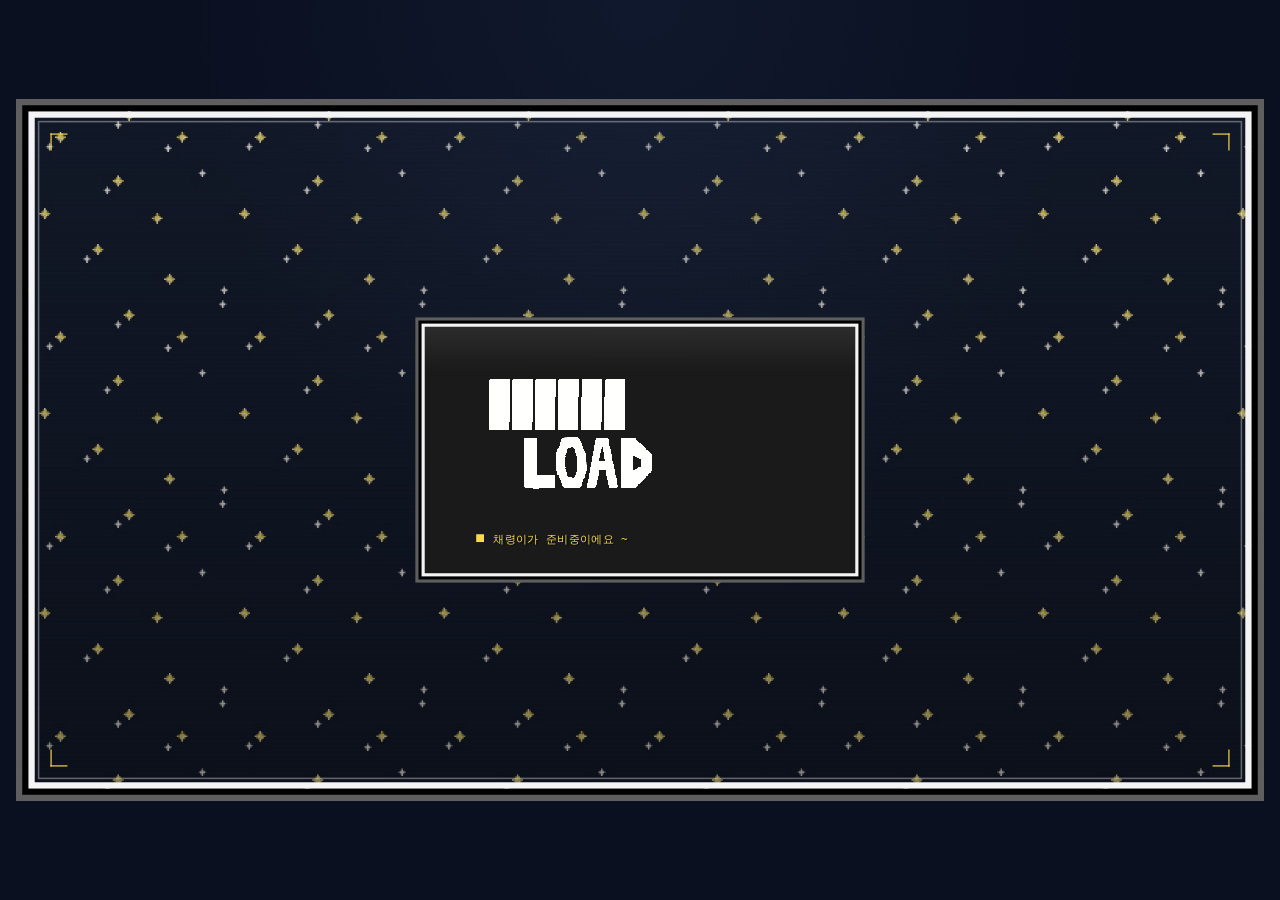
==== docs/index.html @ 5200d09d "반응형" ====
<!DOCTYPE html>
<html lang="ko">
<head>
  <meta charset="UTF-8" />
  <meta name="viewport" content="width=device-width, initial-scale=1.0" />
  <title>CR-bday-2026 Docs</title>
  <meta http-equiv="refresh" content="0; url=./prod/index.html" />
</head>
<body>
  <script>
    window.location.replace("./prod/index.html");
  </script>
</body>
</html>
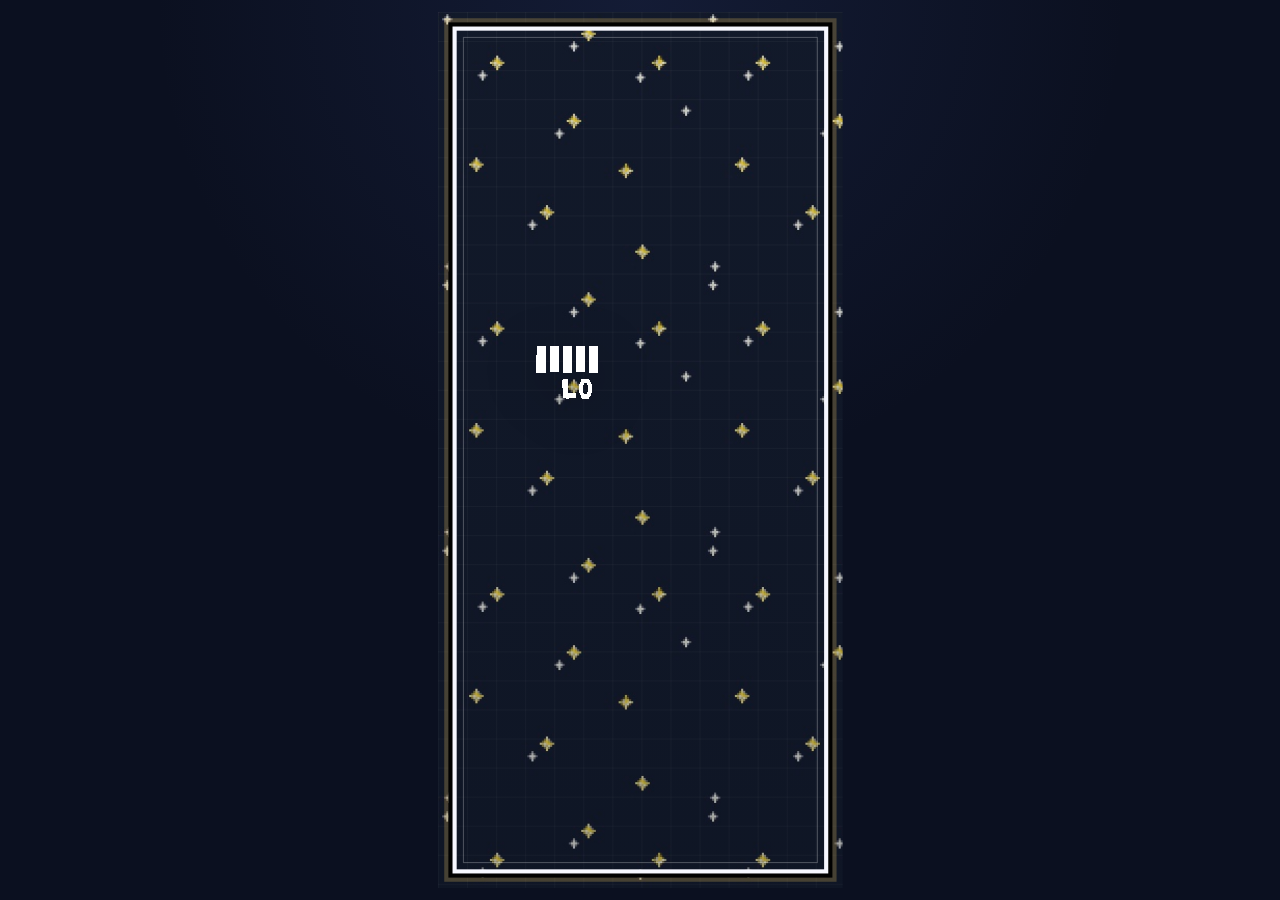
==== commit ceb44c88: "코드 업데이트 뻐대" ====
--- a/docs/index.html
+++ b/docs/index.html
@@ -4,11 +4,11 @@
   <meta charset="UTF-8" />
   <meta name="viewport" content="width=device-width, initial-scale=1.0" />
   <title>CR-bday-2026 Docs</title>
-  <meta http-equiv="refresh" content="0; url=./prod/index.html" />
+  <meta http-equiv="refresh" content="0; url=./lab/index.html" />
 </head>
 <body>
   <script>
-    window.location.replace("./prod/index.html");
+    window.location.replace("./lab/index.html");
   </script>
 </body>
 </html>
